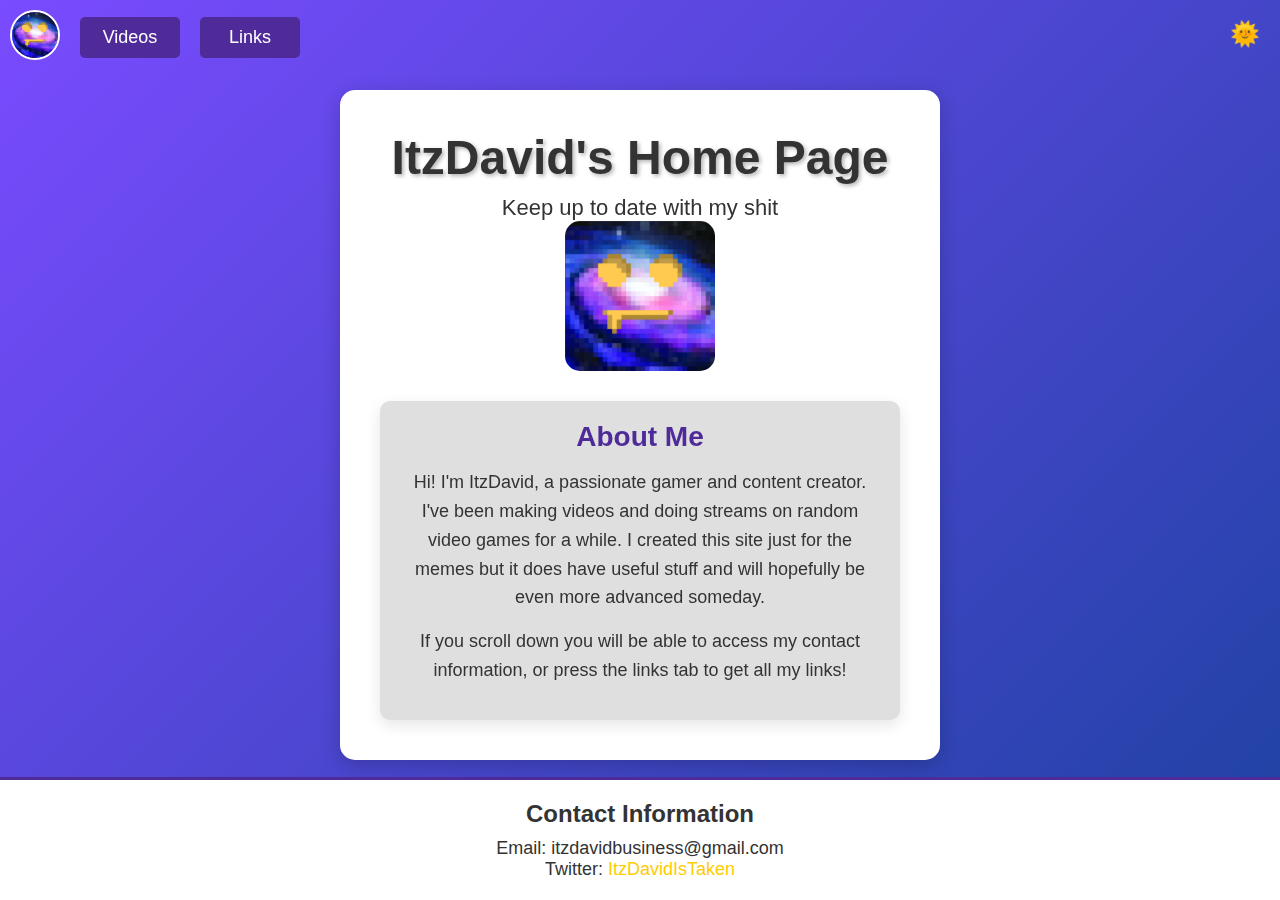
==== index.html @ 36ada043 "Update index.html" ====
<!DOCTYPE html>
<html lang="en">
<head>
    <meta charset="UTF-8">
    <meta name="viewport" content="width=device-width, initial-scale=1.0">
    <link rel="icon" href="static/images/pfp.png" type="image/png">
    <meta property="og:title" content="ItzDavid's Home Page">
    <meta property="og:description" content="Keep up to date with my shit">
    <meta property="og:image" content="https://itzdavidwastaken.github.io/static/images/banner.png">
    <meta property="og:url" content="https://itzdavidwastaken.github.io">
    <meta property="og:type" content="website">
    <meta property="og:site_name" content="ItzDavid's Page">
    <meta name="twitter:card" content="summary_large_image">
    <meta name="twitter:title" content="ItzDavid's Home Page">
    <meta name="twitter:description" content="Keep up to date with my shit">
    <meta name="twitter:image" content="https://itzdavidwastaken.github.io/static/images/banner.png">
    <meta name="twitter:url" content="https://itzdavidwastaken.github.io">
    <title>ItzDavid's Page</title>
    <link rel="stylesheet" href="static/css/style.css">
    <script src="static/js/script.js" defer></script>
</head>
<body>
    <!-- Ads on the left side -->
    <div class="ads-left">
        <script async src="https://pagead2.googlesyndication.com/pagead/js/adsbygoogle.js"></script>
        <ins class="adsbygoogle"
            style="display:block; width: 100px; height: 250px;"
            data-ad-client="ca-pub-6441751816587836"
            data-ad-slot="your-ad-slot-id"
            data-ad-format="auto"></ins>
        <script>
            (adsbygoogle = window.adsbygoogle || []).push({});
        </script>
    </div>

    <!-- Ads on the right side -->
    <div class="ads-right">
        <script async src="https://pagead2.googlesyndication.com/pagead/js/adsbygoogle.js"></script>
        <ins class="adsbygoogle"
            style="display:block; width: 100px; height: 250px;"
            data-ad-client="ca-pub-6441751816587836"
            data-ad-slot="your-ad-slot-id"
            data-ad-format="auto"></ins>
        <script>
            (adsbygoogle = window.adsbygoogle || []).push({});
        </script>
    </div>

    <div class="top-nav">
        <a href="/" class="home-button"><img src="static/images/pfp.png" alt="Home" class="home-image"></a>
        <a href="/videos" class="videos-button">Videos</a>
        <a href="/links" class="videos-button">Links</a>
    </div>
    <div class="container">
        <header>
            <h1>ItzDavid's Home Page</h1>
            <p>Keep up to date with my shit</p>
            <img src="static/images/banner.png" class="banner" alt="Banner Image">
        </header>
        <section class="about-me">
            <h2>About Me</h2>
            <p>Hi! I'm ItzDavid, a passionate gamer and content creator. I've been making videos and doing streams on random video games for a while. I created this site just for the memes but it does have useful stuff and will hopefully be even more advanced someday.</p>
            <p>If you scroll down you will be able to access my contact information, or press the links tab to get all my links!</p>
        </section>
    </div>
    <footer class="footer">
        <div class="contact-info">
            <h3>Contact Information</h3>
            <p>Email: itzdavidbusiness@gmail.com</p>
            <p>Twitter: <a href="https://twitter.com/ItzDavidIsTaken" target="_blank">ItzDavidIsTaken</a></p>
        </div>
    </footer>
    <button id="theme-toggle" onclick="toggleTheme()">🌙</button>
</body>
</html>
---- static/css/style.css ----
/* Reset some default styles */
* {
    margin: 0;
    padding: 0;
    box-sizing: border-box;
}

/* Body and main container */
body {
    font-family: 'Arial', sans-serif;
    background: linear-gradient(135deg, #7a4bff, #1d42a1);
    color: #333;
    display: flex;
    flex-direction: column;
    justify-content: center;
    align-items: center;
    height: 100vh;
    transition: background-color 0.3s ease, color 0.3s ease;
}

/* Dark mode styles */
body.dark-mode {
    color: #fff;
}

/* Main container styling */
.container {
    text-align: center;
    background-color: #fff;
    padding: 40px;
    border-radius: 15px;
    box-shadow: 0 5px 20px rgba(0, 0, 0, 0.2);
    width: 80%;
    max-width: 600px;
    backdrop-filter: blur(10px);
    margin-bottom: 50px;
}

/* Dark mode container */
body.dark-mode .container {
    background-color: #333;
}

/* Header styles */
header h1 {
    font-size: 48px;
    color: #333;
    margin-bottom: 10px;
    text-shadow: 2px 2px 4px rgba(0, 0, 0, 0.3);
}

header p {
    font-size: 22px;
    color: #333;
    margin-top: 10px;
}

/* Dark mode header */
body.dark-mode header h1,
body.dark-mode header p {
    color: #fff;
}

/* Banner image styling */
header img.banner {
    width: 150px;
    height: 150px;
    object-fit: cover;
    border-radius: 15px;
    margin-bottom: 20px;
    display: block;
    margin-left: auto;
    margin-right: auto;
}

/* Button styles */
.social-links button {
    background-color: #4f2a99;
    color: white;
    border: none;
    padding: 18px 30px;
    font-size: 20px;
    margin: 12px;
    cursor: pointer;
    border-radius: 10px;
    transition: background-color 0.3s ease, transform 0.2s;
    font-weight: bold;
}

.social-links button:hover {
    background-color: #6b3bd2;
    transform: scale(1.1);
}

/* Toggle Button styles */
#theme-toggle {
    position: fixed;
    top: 20px;
    right: 20px;
    background-color: transparent;
    color: white;
    border: none;
    font-size: 24px;
    cursor: pointer;
    z-index: 1000;
    transition: color 0.3s ease;
}

body.dark-mode #theme-toggle {
    color: #f4f4f4;
}

/* Navigation buttons at the top */
.top-nav {
    position: fixed;
    top: 0;
    left: 0;
    display: flex;
    align-items: center;
    gap: 20px;
    z-index: 1000;
    padding: 10px;
}

/* Home button */
.home-button {
    display: inline-block;
}

/* Home image inside the button */
.home-image {
    width: 50px;
    height: 50px;
    border-radius: 50%;
    border: 2px solid #fff;
    transition: transform 0.3s ease;
}

.home-image:hover {
    transform: scale(1.1);
}

/* Style for Videos and Links buttons */
.videos-button {
    font-size: 18px;
    color: #fff;
    text-decoration: none;
    background-color: #4f2a99;
    padding: 10px 20px;
    border-radius: 5px;
    transition: background-color 0.3s ease;
    display: flex;
    justify-content: center;
    align-items: center;
    width: 100px;
    text-align: center;
}

.videos-button:hover {
    background-color: #6b3bd2;
}

/* About Me Section Styling */
.about-me {
    margin-top: 30px;
    padding: 20px;
    background-color: #dfdfdf;
    border-radius: 10px;
    box-shadow: 0 5px 15px rgba(0, 0, 0, 0.1);
}

.about-me h2 {
    font-size: 28px;
    color: #4f2a99;
    margin-bottom: 15px;
}

.about-me p {
    font-size: 18px;
    line-height: 1.6;
    color: #333;
    margin-bottom: 15px;
}

/* Dark mode about-me section */
body.dark-mode .about-me {
    background-color: #444;
}

body.dark-mode .about-me h2,
body.dark-mode .about-me p {
    color: #fff;
}

/* Footer Styling */
.footer {
    width: 100%;
    background-color: #fff;
    color: #333;
    text-align: center;
    padding: 20px 0;
    margin-top: 20px;
    position: fixed;
    bottom: 0;
    left: 0;
    border-top: 3px solid #4f2a99;
}

/* Dark mode footer */
body.dark-mode .footer {
    background-color: #333;
    color: #fff;
    border-top: 3px solid #6b3bd2;
}

.footer .contact-info h3 {
    font-size: 24px;
    margin-bottom: 10px;
}

.footer .contact-info p {
    font-size: 18px;
}

.footer .contact-info a {
    color: #ffcc00;
    text-decoration: none;
}

.footer .contact-info a:hover {
    text-decoration: underline;
}

/* Ads on the left and right edges - Small size */
.ads-left, .ads-right {
    position: fixed;
    top: 50%;
    transform: translateY(-50%);
    z-index: 1000;
    display: block;
    width: 100px; /* Small ad width */
    height: 100px; /* Small ad height */
}

/* Left side ad */
.ads-left {
    left: 0;
    padding-left: 10px; /* Add space from the edge */
}

/* Right side ad */
.ads-right {
    right: 0;
    padding-right: 10px; /* Add space from the edge */
}

/* Mobile-friendly adjustments */
@media (max-width: 600px) {
    .container {
        width: 95%;
        padding: 20px;
    }

    header h1 {
        font-size: 32px;
    }

    header p {
        font-size: 18px;
    }

    .social-links button {
        padding: 12px 20px;
        font-size: 16px;
    }

    .about-me h2 {
        font-size: 24px;
    }

    .about-me p,
    .footer .contact-info p {
        font-size: 16px;
    }

    .videos-button {
        width: auto;
        padding: 8px 15px;
        font-size: 16px;
    }

    #theme-toggle {
        font-size: 20px;
        top: 10px;
        right: 10px;
    }

    .ads-left, .ads-right {
        width: 80px;  /* Smaller ad size for mobile */
        height: 80px; /* Smaller ad height for mobile */
    }
}
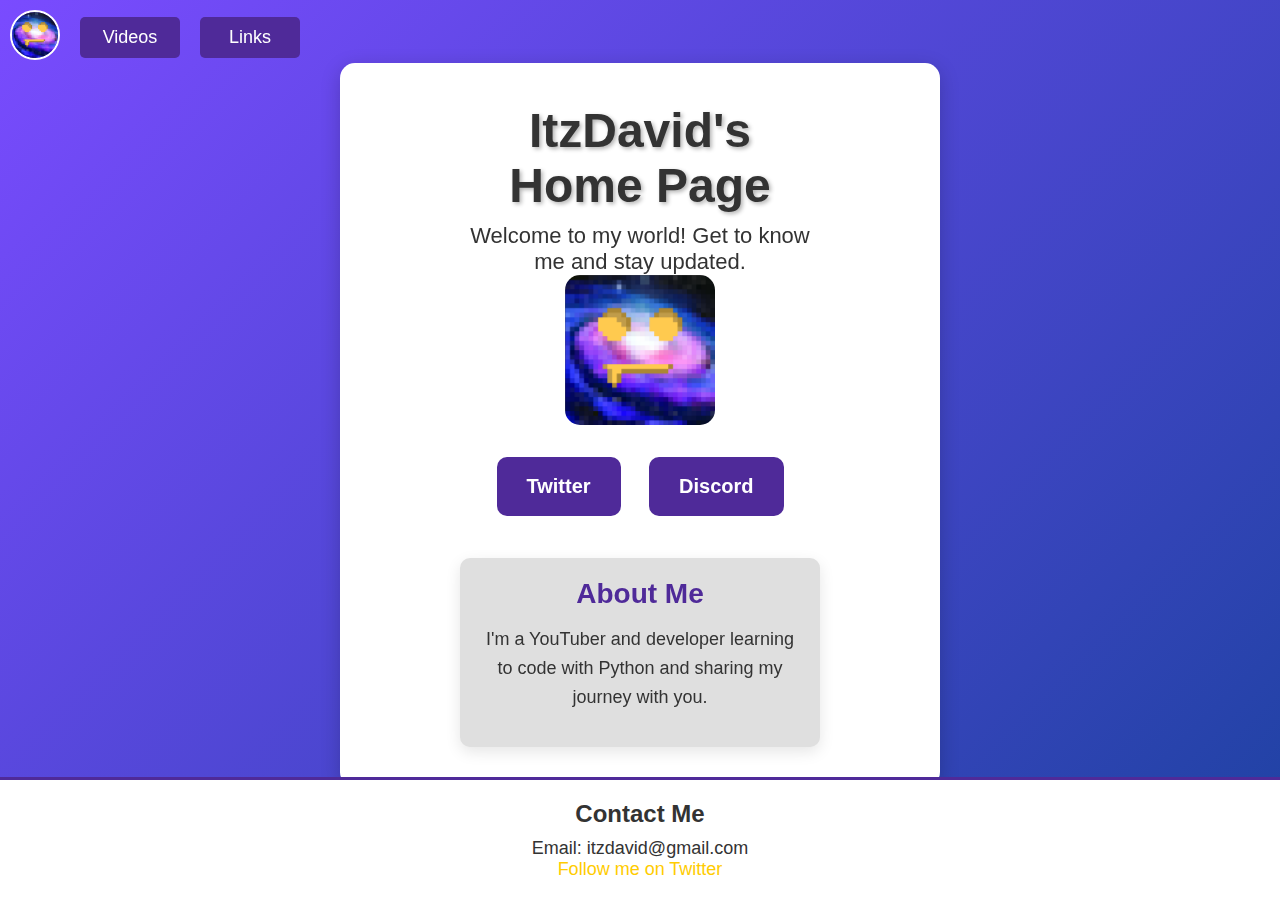
==== commit 2fc3b3ba: "Update index.html" ====
--- a/index.html
+++ b/index.html
@@ -5,14 +5,14 @@
     <meta name="viewport" content="width=device-width, initial-scale=1.0">
     <link rel="icon" href="static/images/pfp.png" type="image/png">
     <meta property="og:title" content="ItzDavid's Home Page">
-    <meta property="og:description" content="Keep up to date with my shit">
+    <meta property="og:description" content="Keep up to date with my stuff">
     <meta property="og:image" content="https://itzdavidwastaken.github.io/static/images/banner.png">
     <meta property="og:url" content="https://itzdavidwastaken.github.io">
     <meta property="og:type" content="website">
     <meta property="og:site_name" content="ItzDavid's Page">
     <meta name="twitter:card" content="summary_large_image">
     <meta name="twitter:title" content="ItzDavid's Home Page">
-    <meta name="twitter:description" content="Keep up to date with my shit">
+    <meta name="twitter:description" content="Keep up to date with my stuff">
     <meta name="twitter:image" content="https://itzdavidwastaken.github.io/static/images/banner.png">
     <meta name="twitter:url" content="https://itzdavidwastaken.github.io">
     <title>ItzDavid's Page</title>
@@ -20,32 +20,6 @@
     <script src="static/js/script.js" defer></script>
 </head>
 <body>
-    <!-- Ads on the left side -->
-    <div class="ads-left">
-        <script async src="https://pagead2.googlesyndication.com/pagead/js/adsbygoogle.js"></script>
-        <ins class="adsbygoogle"
-            style="display:block; width: 100px; height: 250px;"
-            data-ad-client="ca-pub-6441751816587836"
-            data-ad-slot="your-ad-slot-id"
-            data-ad-format="auto"></ins>
-        <script>
-            (adsbygoogle = window.adsbygoogle || []).push({});
-        </script>
-    </div>
-
-    <!-- Ads on the right side -->
-    <div class="ads-right">
-        <script async src="https://pagead2.googlesyndication.com/pagead/js/adsbygoogle.js"></script>
-        <ins class="adsbygoogle"
-            style="display:block; width: 100px; height: 250px;"
-            data-ad-client="ca-pub-6441751816587836"
-            data-ad-slot="your-ad-slot-id"
-            data-ad-format="auto"></ins>
-        <script>
-            (adsbygoogle = window.adsbygoogle || []).push({});
-        </script>
-    </div>
-
     <div class="top-nav">
         <a href="/" class="home-button"><img src="static/images/pfp.png" alt="Home" class="home-image"></a>
         <a href="/videos" class="videos-button">Videos</a>
@@ -54,22 +28,46 @@
     <div class="container">
         <header>
             <h1>ItzDavid's Home Page</h1>
-            <p>Keep up to date with my shit</p>
-            <img src="static/images/banner.png" class="banner" alt="Banner Image">
+            <p>Welcome to my world! Get to know me and stay updated.</p>
+            <img src="static/images/banner.png" alt="Banner" class="banner">
         </header>
-        <section class="about-me">
+        <div class="social-links">
+            <button onclick="window.location.href='https://twitter.com/ItzDavidIsTaken'">Twitter</button>
+            <button onclick="window.location.href='https://discord.gg/6qrRdQydvA'">Discord</button>
+        </div>
+        <div class="about-me">
             <h2>About Me</h2>
-            <p>Hi! I'm ItzDavid, a passionate gamer and content creator. I've been making videos and doing streams on random video games for a while. I created this site just for the memes but it does have useful stuff and will hopefully be even more advanced someday.</p>
-            <p>If you scroll down you will be able to access my contact information, or press the links tab to get all my links!</p>
-        </section>
+            <p>I'm a YouTuber and developer learning to code with Python and sharing my journey with you.</p>
+        </div>
     </div>
-    <footer class="footer">
+    <div class="footer">
         <div class="contact-info">
-            <h3>Contact Information</h3>
-            <p>Email: itzdavidbusiness@gmail.com</p>
-            <p>Twitter: <a href="https://twitter.com/ItzDavidIsTaken" target="_blank">ItzDavidIsTaken</a></p>
+            <h3>Contact Me</h3>
+            <p>Email: itzdavid@gmail.com</p>
+            <p><a href="https://twitter.com/ItzDavidIsTaken" target="_blank">Follow me on Twitter</a></p>
         </div>
-    </footer>
-    <button id="theme-toggle" onclick="toggleTheme()">🌙</button>
+    </div>
+    <!-- Left-side Ad -->
+    <div class="ad-left">
+        <script async src="https://pagead2.googlesyndication.com/pagead/js/adsbygoogle.js"></script>
+        <ins class="adsbygoogle"
+            style="display:block; width:100px; height:100vh;"
+            data-ad-client="ca-pub-XXXXXX"
+            data-ad-slot="XXXXXX"></ins>
+        <script>
+            (adsbygoogle = window.adsbygoogle || []).push({});
+        </script>
+    </div>
+    <!-- Right-side Ad -->
+    <div class="ad-right">
+        <script async src="https://pagead2.googlesyndication.com/pagead/js/adsbygoogle.js"></script>
+        <ins class="adsbygoogle"
+            style="display:block; width:100px; height:100vh;"
+            data-ad-client="ca-pub-XXXXXX"
+            data-ad-slot="XXXXXX"></ins>
+        <script>
+            (adsbygoogle = window.adsbygoogle || []).push({});
+        </script>
+    </div>
 </body>
 </html>
--- a/static/css/style.css
+++ b/static/css/style.css
@@ -34,6 +34,8 @@
     max-width: 600px;
     backdrop-filter: blur(10px);
     margin-bottom: 50px;
+    padding-left: 120px; /* Space for left ad */
+    padding-right: 120px; /* Space for right ad */
 }
 
 /* Dark mode container */
@@ -231,29 +233,6 @@
     text-decoration: underline;
 }
 
-/* Ads on the left and right edges - Small size */
-.ads-left, .ads-right {
-    position: fixed;
-    top: 50%;
-    transform: translateY(-50%);
-    z-index: 1000;
-    display: block;
-    width: 100px; /* Small ad width */
-    height: 100px; /* Small ad height */
-}
-
-/* Left side ad */
-.ads-left {
-    left: 0;
-    padding-left: 10px; /* Add space from the edge */
-}
-
-/* Right side ad */
-.ads-right {
-    right: 0;
-    padding-right: 10px; /* Add space from the edge */
-}
-
 /* Mobile-friendly adjustments */
 @media (max-width: 600px) {
     .container {
@@ -294,9 +273,21 @@
         top: 10px;
         right: 10px;
     }
-
-    .ads-left, .ads-right {
-        width: 80px;  /* Smaller ad size for mobile */
-        height: 80px; /* Smaller ad height for mobile */
-    }
-}
+}
+
+/* Ad positioning */
+.ad-left, .ad-right {
+    position: fixed;
+    top: 0;
+    width: 100px;
+    height: 100vh;
+    z-index: 9999;
+}
+
+.ad-left {
+    left: 0;
+}
+
+.ad-right {
+    right: 0;
+}
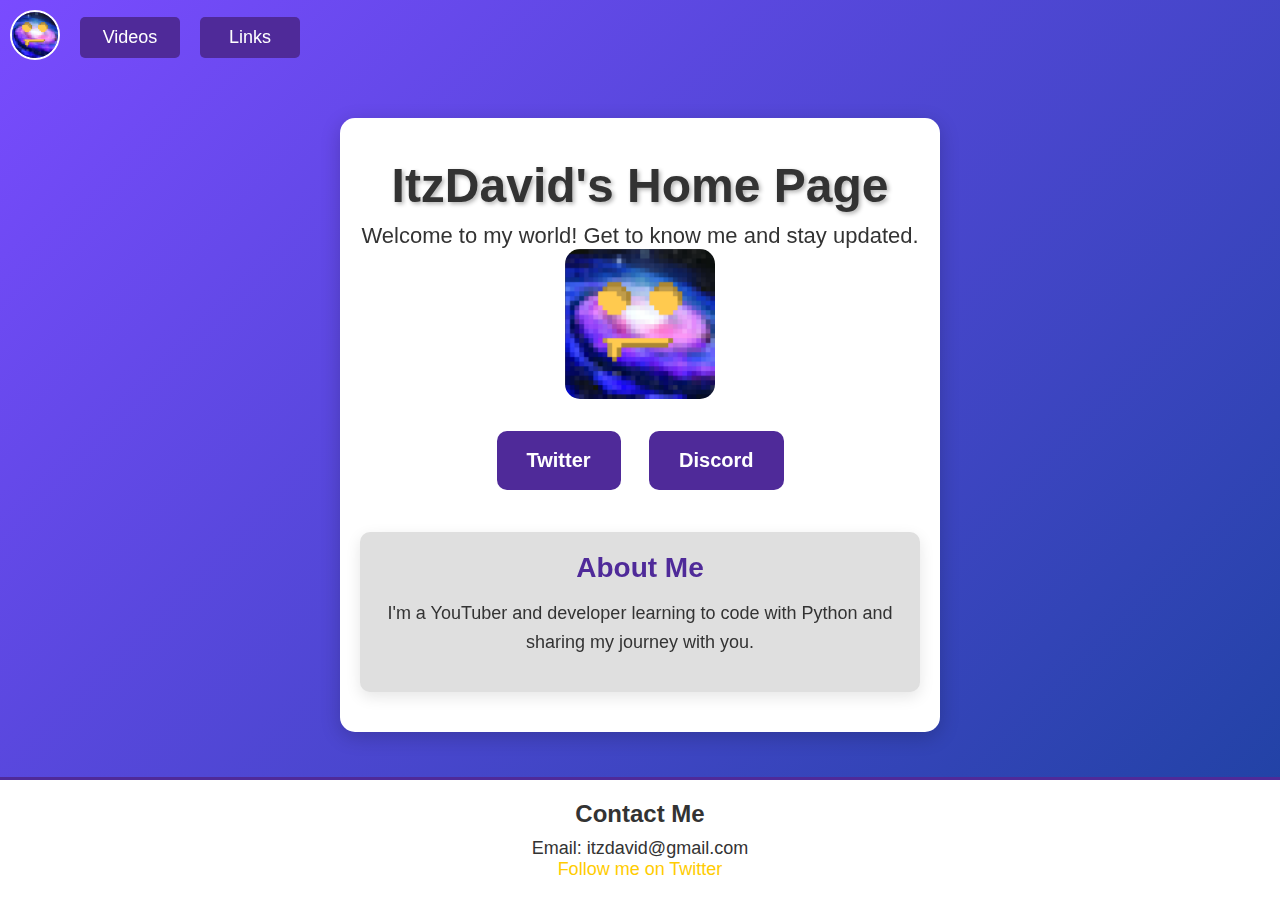
==== commit b308e57b: "Update index.html" ====
--- a/index.html
+++ b/index.html
@@ -47,27 +47,5 @@
             <p><a href="https://twitter.com/ItzDavidIsTaken" target="_blank">Follow me on Twitter</a></p>
         </div>
     </div>
-    <!-- Left-side Ad -->
-    <div class="ad-left">
-        <script async src="https://pagead2.googlesyndication.com/pagead/js/adsbygoogle.js"></script>
-        <ins class="adsbygoogle"
-            style="display:block; width:100px; height:100vh;"
-            data-ad-client="ca-pub-XXXXXX"
-            data-ad-slot="XXXXXX"></ins>
-        <script>
-            (adsbygoogle = window.adsbygoogle || []).push({});
-        </script>
-    </div>
-    <!-- Right-side Ad -->
-    <div class="ad-right">
-        <script async src="https://pagead2.googlesyndication.com/pagead/js/adsbygoogle.js"></script>
-        <ins class="adsbygoogle"
-            style="display:block; width:100px; height:100vh;"
-            data-ad-client="ca-pub-XXXXXX"
-            data-ad-slot="XXXXXX"></ins>
-        <script>
-            (adsbygoogle = window.adsbygoogle || []).push({});
-        </script>
-    </div>
 </body>
 </html>
--- a/static/css/style.css
+++ b/static/css/style.css
@@ -15,6 +15,7 @@
     justify-content: center;
     align-items: center;
     height: 100vh;
+    overflow-x: hidden; /* Prevent horizontal overflow */
     transition: background-color 0.3s ease, color 0.3s ease;
 }
 
@@ -34,8 +35,10 @@
     max-width: 600px;
     backdrop-filter: blur(10px);
     margin-bottom: 50px;
-    padding-left: 120px; /* Space for left ad */
-    padding-right: 120px; /* Space for right ad */
+    position: relative;
+    z-index: 2; /* Ensure content is above ads */
+    padding-left: 20px; /* Adjusted padding for left ad */
+    padding-right: 20px; /* Adjusted padding for right ad */
 }
 
 /* Dark mode container */
@@ -281,7 +284,7 @@
     top: 0;
     width: 100px;
     height: 100vh;
-    z-index: 9999;
+    z-index: 1; /* Ads behind content */
 }
 
 .ad-left {
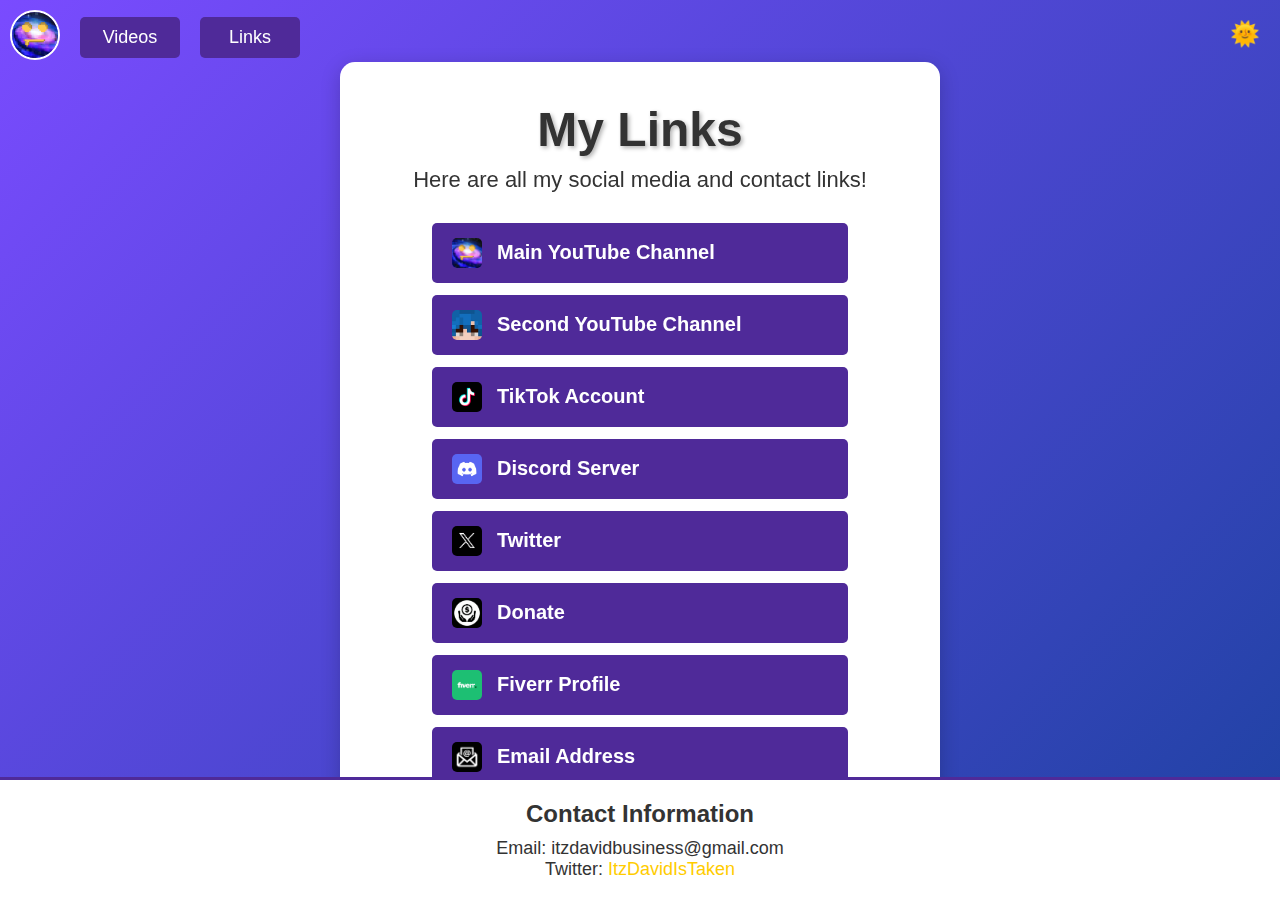
==== commit fd990546: "Update index.html" ====
--- a/index.html
+++ b/index.html
@@ -3,49 +3,97 @@
 <head>
     <meta charset="UTF-8">
     <meta name="viewport" content="width=device-width, initial-scale=1.0">
-    <link rel="icon" href="static/images/pfp.png" type="image/png">
-    <meta property="og:title" content="ItzDavid's Home Page">
-    <meta property="og:description" content="Keep up to date with my stuff">
-    <meta property="og:image" content="https://itzdavidwastaken.github.io/static/images/banner.png">
-    <meta property="og:url" content="https://itzdavidwastaken.github.io">
-    <meta property="og:type" content="website">
-    <meta property="og:site_name" content="ItzDavid's Page">
-    <meta name="twitter:card" content="summary_large_image">
-    <meta name="twitter:title" content="ItzDavid's Home Page">
-    <meta name="twitter:description" content="Keep up to date with my stuff">
-    <meta name="twitter:image" content="https://itzdavidwastaken.github.io/static/images/banner.png">
-    <meta name="twitter:url" content="https://itzdavidwastaken.github.io">
-    <title>ItzDavid's Page</title>
-    <link rel="stylesheet" href="static/css/style.css">
+    <meta http-equiv="X-UA-Compatible" content="ie=edge">
+    <title>Links</title>
+    <link rel="stylesheet" href="static/css/links.css">
     <script src="static/js/script.js" defer></script>
 </head>
 <body>
     <div class="top-nav">
-        <a href="/" class="home-button"><img src="static/images/pfp.png" alt="Home" class="home-image"></a>
+        <a href="/" class="home-button">
+            <img src="static/images/pfp.png" alt="Home" class="home-image">
+        </a>
         <a href="/videos" class="videos-button">Videos</a>
         <a href="/links" class="videos-button">Links</a>
     </div>
+
+    <!-- Main Container -->
     <div class="container">
         <header>
-            <h1>ItzDavid's Home Page</h1>
-            <p>Welcome to my world! Get to know me and stay updated.</p>
-            <img src="static/images/banner.png" alt="Banner" class="banner">
+            <h1>My Links</h1>
+            <p>Here are all my social media and contact links!</p>
         </header>
-        <div class="social-links">
-            <button onclick="window.location.href='https://twitter.com/ItzDavidIsTaken'">Twitter</button>
-            <button onclick="window.location.href='https://discord.gg/6qrRdQydvA'">Discord</button>
-        </div>
-        <div class="about-me">
-            <h2>About Me</h2>
-            <p>I'm a YouTuber and developer learning to code with Python and sharing my journey with you.</p>
+
+        <!-- Links Section -->
+        <div class="links">
+            <a href="https://www.youtube.com/@Itz_David" class="link-button" target="_blank">
+                <img src="static/images/yt_icon1.png" alt="Main YouTube Channel">
+                Main YouTube Channel
+            </a>
+
+            <a href="https://www.youtube.com/@NinjaBend" class="link-button" target="_blank">
+                <img src="static/images/yt_icon2.png" alt="Second YouTube Channel">
+                Second YouTube Channel
+            </a>
+
+            <a href="https://www.tiktok.com/@1tzdav1d" class="link-button" target="_blank">
+                <img src="static/images/tiktok_icon.png" alt="TikTok Account">
+                TikTok Account
+            </a>
+
+            <a href="https://discord.gg/6qrRdQydvA" class="link-button" target="_blank">
+                <img src="static/images/discord_icon.png" alt="Discord Server">
+                Discord Server
+            </a>
+
+            <a href="https://twitter.com/ItzDavidIsTaken" class="link-button" target="_blank">
+                <img src="static/images/twitter_icon.png" alt="Twitter">
+                Twitter
+            </a>
+
+            <a href="https://streamelements.com/itz_david/tip" class="link-button" target="_blank">
+                <img src="static/images/donate_icon.png" alt="Donate">
+                Donate
+            </a>
+
+            <a href="https://www.fiverr.com/itzdavidistaken" class="link-button" target="_blank">
+                <img src="static/images/fiverr_icon.png" alt="Fiverr Profile">
+                Fiverr Profile
+            </a>
+
+            <a href="mailto:itzdavidbusiness@gmail.com" class="link-button" target="_blank">
+                <img src="static/images/email_icon.png" alt="Email Address">
+                Email Address
+            </a>
         </div>
     </div>
-    <div class="footer">
+
+    <!-- Footer -->
+    <footer class="footer">
         <div class="contact-info">
-            <h3>Contact Me</h3>
-            <p>Email: itzdavid@gmail.com</p>
-            <p><a href="https://twitter.com/ItzDavidIsTaken" target="_blank">Follow me on Twitter</a></p>
+            <h3>Contact Information</h3>
+            <p>Email: itzdavidbusiness@gmail.com</p>
+            <p>Twitter: <a href="https://twitter.com/ItzDavidIsTaken" target="_blank">ItzDavidIsTaken</a></p>
         </div>
-    </div>
+    </footer>
+
+    <!-- Theme Toggle Button -->
+    <button id="theme-toggle">🌙</button>
+
+    <!-- Dark Mode Toggle Script -->
+    <script>
+        const themeToggleButton = document.getElementById('theme-toggle');
+
+        themeToggleButton.addEventListener('click', () => {
+            document.body.classList.toggle('dark-mode');
+
+            // Change the icon based on the current theme
+            if (document.body.classList.contains('dark-mode')) {
+                themeToggleButton.textContent = '🌙☀️'; // Sun icon for light mode
+            } else {
+                themeToggleButton.textContent = '☀️'; // Moon icon for dark mode
+            }
+        });
+    </script>
 </body>
 </html>
--- a/static/css/links.css
+++ b/static/css/links.css
@@ -0,0 +1,243 @@
+/* Reset some default styles */
+* {
+    margin: 0;
+    padding: 0;
+    box-sizing: border-box;
+}
+
+/* Body and main container */
+body {
+    font-family: 'Arial', sans-serif;
+    background: linear-gradient(135deg, #7a4bff, #1d42a1);
+    color: #333;
+    display: flex;
+    flex-direction: column;
+    justify-content: center;
+    align-items: center;
+    height: 100vh;
+    transition: background-color 0.3s ease, color 0.3s ease;
+}
+
+/* Dark mode styles */
+body.dark-mode {
+    color: #fff;
+}
+
+/* Main container styling */
+.container {
+    text-align: center;
+    background-color: #fff;
+    padding: 40px;
+    border-radius: 15px;
+    box-shadow: 0 5px 20px rgba(0, 0, 0, 0.2);
+    width: 80%;
+    max-width: 600px;
+    backdrop-filter: blur(10px);
+}
+
+/* Dark mode container */
+body.dark-mode .container {
+    background-color: #333;
+}
+
+/* Header styles */
+header h1 {
+    font-size: 48px;
+    color: #333;
+    margin-bottom: 10px;
+    text-shadow: 2px 2px 4px rgba(0, 0, 0, 0.3);
+}
+
+header p {
+    font-size: 22px;
+    color: #333;
+    margin-top: 10px;
+}
+
+/* Dark mode header */
+body.dark-mode header h1,
+body.dark-mode header p {
+    color: #fff;
+}
+
+/* Links section styles */
+.links {
+    margin-top: 30px;
+}
+
+.link-button {
+    display: flex;
+    align-items: center;
+    background-color: #4f2a99;
+    color: white;
+    padding: 15px 20px;
+    font-size: 20px;
+    margin: 12px 0;
+    text-decoration: none;
+    border-radius: 5px;
+    transition: background-color 0.3s ease, transform 0.2s;
+    font-weight: bold;
+    width: 80%;
+    text-align: center;
+    margin-left: auto;
+    margin-right: auto;
+}
+
+.link-button img {
+    width: 30px;
+    height: 30px;
+    margin-right: 15px;
+    border-radius: 5px;
+}
+
+.link-button:hover {
+    background-color: #6b3bd2;
+    transform: scale(1.05);
+}
+
+/* Toggle Button styles */
+#theme-toggle {
+    position: fixed;
+    top: 20px;
+    right: 20px;
+    background-color: transparent;
+    color: white;
+    border: none;
+    font-size: 24px;
+    cursor: pointer;
+    z-index: 1000;
+    transition: color 0.3s ease;
+}
+
+body.dark-mode #theme-toggle {
+    color: #f4f4f4;
+}
+
+/* Navigation buttons at the top */
+.top-nav {
+    position: fixed;
+    top: 0;
+    left: 0;
+    display: flex;
+    align-items: center;
+    gap: 20px;
+    z-index: 1000;
+    padding: 10px;
+}
+
+.home-button {
+    display: inline-block;
+}
+
+.home-image {
+    width: 50px;
+    height: 50px;
+    border-radius: 50%;
+    border: 2px solid #fff;
+    transition: transform 0.3s ease;
+}
+
+.home-image:hover {
+    transform: scale(1.1);
+}
+
+.videos-button {
+    font-size: 18px;
+    color: #fff;
+    text-decoration: none;
+    background-color: #4f2a99;
+    padding: 10px 20px;
+    border-radius: 5px;
+    transition: background-color 0.3s ease;
+    display: flex;
+    justify-content: center;
+    align-items: center;
+    width: 100px;
+    text-align: center;
+}
+
+.videos-button:hover {
+    background-color: #6b3bd2;
+}
+
+/* Footer Styling */
+.footer {
+    width: 100%;
+    background-color: #fff;
+    color: #333;
+    text-align: center;
+    padding: 20px 0;
+    margin-top: 20px;
+    position: fixed;
+    bottom: 0;
+    left: 0;
+    border-top: 3px solid #4f2a99;
+}
+
+body.dark-mode .footer {
+    background-color: #333;
+    color: #fff;
+    border-top: 3px solid #6b3bd2;
+}
+
+.footer .contact-info h3 {
+    font-size: 24px;
+    margin-bottom: 10px;
+}
+
+.footer .contact-info p {
+    font-size: 18px;
+}
+
+.footer .contact-info a {
+    color: #ffcc00;
+    text-decoration: none;
+}
+
+.footer .contact-info a:hover {
+    text-decoration: underline;
+}
+
+/* Responsive adjustments for smaller screens */
+@media (max-width: 768px) {
+    .container {
+        width: 90%;
+        padding: 20px;
+    }
+
+    header h1 {
+        font-size: 32px;
+    }
+
+    header p {
+        font-size: 18px;
+    }
+
+    .link-button {
+        font-size: 18px;
+        padding: 10px 15px;
+        width: 90%;
+    }
+
+    .home-image {
+        width: 40px;
+        height: 40px;
+    }
+
+    .videos-button {
+        font-size: 16px;
+        width: 90px;
+    }
+
+    .footer .contact-info h3 {
+        font-size: 20px;
+    }
+
+    .footer .contact-info p {
+        font-size: 16px;
+    }
+
+    #theme-toggle {
+        font-size: 20px;
+    }
+}
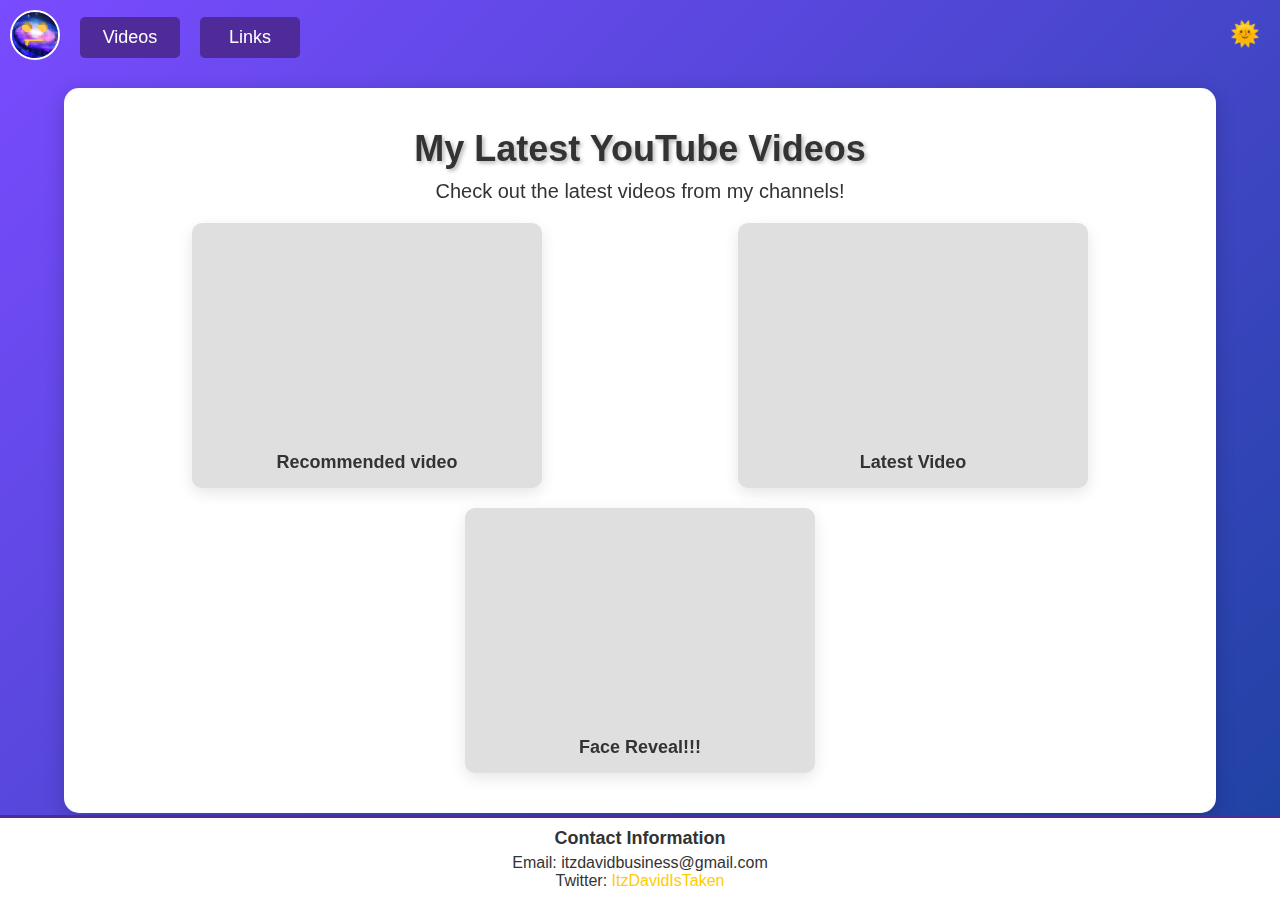
==== commit 1bce8fb4: "Update index.html" ====
--- a/index.html
+++ b/index.html
@@ -3,9 +3,8 @@
 <head>
     <meta charset="UTF-8">
     <meta name="viewport" content="width=device-width, initial-scale=1.0">
-    <meta http-equiv="X-UA-Compatible" content="ie=edge">
-    <title>Links</title>
-    <link rel="stylesheet" href="static/css/links.css">
+    <title>YouTube Video Previews</title>
+    <link rel="stylesheet" href="static/css/videos.css">
     <script src="static/js/script.js" defer></script>
 </head>
 <body>
@@ -14,57 +13,33 @@
             <img src="static/images/pfp.png" alt="Home" class="home-image">
         </a>
         <a href="/videos" class="videos-button">Videos</a>
-        <a href="/links" class="videos-button">Links</a>
+        <a href="/links" class="videos-button">Links</a> <!-- Same class as Videos button -->
     </div>
 
-    <!-- Main Container -->
     <div class="container">
         <header>
-            <h1>My Links</h1>
-            <p>Here are all my social media and contact links!</p>
+            <h1>My Latest YouTube Videos</h1>
+            <p>Check out the latest videos from my channels!</p>
         </header>
 
-        <!-- Links Section -->
-        <div class="links">
-            <a href="https://www.youtube.com/@Itz_David" class="link-button" target="_blank">
-                <img src="static/images/yt_icon1.png" alt="Main YouTube Channel">
-                Main YouTube Channel
-            </a>
+        <div class="video-gallery">
+            <!-- Embed YouTube videos -->
+            <div class="video-preview">
+                <iframe width="100%" height="315" src="https://www.youtube.com/embed/iHvkS-3k2Qo" title="Dumbest Game Ever?" frameborder="0" allow="accelerometer; autoplay; encrypted-media; gyroscope; picture-in-picture" allowfullscreen></iframe>
+                <h3>Recommended video</h3>
+            </div>
 
-            <a href="https://www.youtube.com/@NinjaBend" class="link-button" target="_blank">
-                <img src="static/images/yt_icon2.png" alt="Second YouTube Channel">
-                Second YouTube Channel
-            </a>
+            <div class="video-preview">
+                <iframe width="100%" height="315" src="https://www.youtube.com/embed/XNPT2dbyXj0" title="Most Recent Upload" frameborder="0" allow="accelerometer; autoplay; encrypted-media; gyroscope; picture-in-picture" allowfullscreen></iframe>
+                <h3>Latest Video</h3>
+            </div>
 
-            <a href="https://www.tiktok.com/@1tzdav1d" class="link-button" target="_blank">
-                <img src="static/images/tiktok_icon.png" alt="TikTok Account">
-                TikTok Account
-            </a>
-
-            <a href="https://discord.gg/6qrRdQydvA" class="link-button" target="_blank">
-                <img src="static/images/discord_icon.png" alt="Discord Server">
-                Discord Server
-            </a>
-
-            <a href="https://twitter.com/ItzDavidIsTaken" class="link-button" target="_blank">
-                <img src="static/images/twitter_icon.png" alt="Twitter">
-                Twitter
-            </a>
-
-            <a href="https://streamelements.com/itz_david/tip" class="link-button" target="_blank">
-                <img src="static/images/donate_icon.png" alt="Donate">
-                Donate
-            </a>
-
-            <a href="https://www.fiverr.com/itzdavidistaken" class="link-button" target="_blank">
-                <img src="static/images/fiverr_icon.png" alt="Fiverr Profile">
-                Fiverr Profile
-            </a>
-
-            <a href="mailto:itzdavidbusiness@gmail.com" class="link-button" target="_blank">
-                <img src="static/images/email_icon.png" alt="Email Address">
-                Email Address
-            </a>
+            <div class="video-preview">
+                <iframe width="100%" height="315" src="https://www.youtube.com/embed/kYAtqhcC72E" title="Face Reveal!!" frameborder="0" allow="accelerometer; autoplay; encrypted-media; gyroscope; picture-in-picture" allowfullscreen></iframe>
+                <h3>Face Reveal!!!</h3>
+            </div>
+            
+            <!-- Add more videos as needed -->
         </div>
     </div>
 
@@ -76,24 +51,23 @@
             <p>Twitter: <a href="https://twitter.com/ItzDavidIsTaken" target="_blank">ItzDavidIsTaken</a></p>
         </div>
     </footer>
-
-    <!-- Theme Toggle Button -->
-    <button id="theme-toggle">🌙</button>
+    
+    <!-- Toggle Button for Dark/Light Mode -->
+    <button id="theme-toggle" onclick="toggleTheme()">🌙</button>
 
     <!-- Dark Mode Toggle Script -->
     <script>
-        const themeToggleButton = document.getElementById('theme-toggle');
-
-        themeToggleButton.addEventListener('click', () => {
+        function toggleTheme() {
             document.body.classList.toggle('dark-mode');
 
             // Change the icon based on the current theme
+            const themeToggleButton = document.getElementById('theme-toggle');
             if (document.body.classList.contains('dark-mode')) {
                 themeToggleButton.textContent = '🌙☀️'; // Sun icon for light mode
             } else {
                 themeToggleButton.textContent = '☀️'; // Moon icon for dark mode
             }
-        });
+        }
     </script>
 </body>
 </html>
--- a/static/css/videos.css
+++ b/static/css/videos.css
@@ -0,0 +1,244 @@
+/* Reset some default styles */
+* {
+    margin: 0;
+    padding: 0;
+    box-sizing: border-box;
+}
+
+/* Body and main container */
+body {
+    font-family: 'Arial', sans-serif;
+    background: linear-gradient(135deg, #7a4bff, #1d42a1); /* Purple gradient */
+    color: #333; /* Default dark gray text for light mode */
+    display: flex;
+    justify-content: center;
+    align-items: center;
+    height: 100vh;
+    position: relative; /* Allows positioning of buttons */
+    transition: background-color 0.3s ease, color 0.3s ease;
+}
+
+/* Dark mode styles */
+body.dark-mode {
+    color: #fff; /* White text in dark mode */
+}
+
+/* Main container styling */
+.container {
+    text-align: center;
+    background-color: #fff;
+    padding: 40px;
+    border-radius: 15px;
+    box-shadow: 0 5px 20px rgba(0, 0, 0, 0.2);
+    width: 90%;
+    max-width: 1200px; /* Adjust max width for larger screens */
+    backdrop-filter: blur(10px);
+    margin: 20px;
+}
+
+/* Dark mode container */
+body.dark-mode .container {
+    background-color: #333;
+}
+
+/* Header styles */
+header h1 {
+    font-size: 36px;
+    color: #333;
+    margin-bottom: 10px;
+    text-shadow: 2px 2px 4px rgba(0, 0, 0, 0.3);
+}
+
+header p {
+    font-size: 20px;
+    color: #333;
+    margin-top: 10px;
+}
+
+/* Dark mode header */
+body.dark-mode header h1,
+body.dark-mode header p {
+    color: #fff;
+}
+
+/* Video Gallery Section */
+.video-gallery {
+    display: flex;
+    flex-wrap: wrap;
+    justify-content: space-around;
+    gap: 20px;
+    margin-top: 20px;
+}
+
+/* Video preview styling */
+.video-preview {
+    width: calc(100% - 20px);
+    max-width: 350px;
+    background-color: #dfdfdf;
+    padding: 15px;
+    border-radius: 10px;
+    box-shadow: 0 5px 15px rgba(0, 0, 0, 0.1);
+    transition: transform 0.3s ease;
+}
+
+.video-preview iframe {
+    border-radius: 10px;
+    width: 100%;
+    height: 200px; /* Reduced height for mobile */
+}
+
+.video-preview h3 {
+    font-size: 18px;
+    margin-top: 10px;
+    color: #333;
+}
+
+/* Dark mode video preview */
+body.dark-mode .video-preview {
+    background-color: #444;
+}
+
+body.dark-mode .video-preview h3 {
+    color: #fff;
+}
+
+/* Navigation buttons at the top */
+.top-nav {
+    position: fixed;
+    top: 0;
+    left: 0;
+    display: flex;
+    align-items: center;
+    gap: 20px;
+    z-index: 1000;
+    padding: 10px;
+}
+
+/* Home button */
+.home-button {
+    display: inline-block;
+}
+
+/* Home image inside the button */
+.home-image {
+    width: 50px;
+    height: 50px;
+    border-radius: 50%;
+    border: 2px solid #fff;
+    transition: transform 0.3s ease;
+}
+
+.home-image:hover {
+    transform: scale(1.1);
+}
+
+/* Style for Videos and Links buttons */
+.videos-button {
+    font-size: 18px;
+    color: #fff;
+    text-decoration: none;
+    background-color: #4f2a99;
+    padding: 10px 20px;
+    border-radius: 5px;
+    transition: background-color 0.3s ease;
+    display: flex;
+    justify-content: center;
+    align-items: center;
+    width: 100px;
+    text-align: center;
+}
+
+.videos-button:hover {
+    background-color: #6b3bd2;
+}
+
+/* Toggle Button styles */
+#theme-toggle {
+    position: fixed;
+    top: 20px;
+    right: 20px;
+    background-color: transparent;
+    color: white;
+    border: none;
+    font-size: 24px;
+    cursor: pointer;
+    z-index: 1000;
+    transition: color 0.3s ease;
+}
+
+body.dark-mode #theme-toggle {
+    color: #f4f4f4;
+}
+
+/* Footer Styling */
+.footer {
+    width: 100%;
+    background-color: #fff;
+    color: #333;
+    text-align: center;
+    padding: 10px 0;
+    position: fixed;
+    bottom: 0;
+    left: 0;
+    border-top: 3px solid #4f2a99;
+}
+
+/* Dark mode footer */
+body.dark-mode .footer {
+    background-color: #333;
+    color: #fff;
+    border-top: 3px solid #6b3bd2;
+}
+
+.footer .contact-info h3 {
+    font-size: 18px;
+    margin-bottom: 5px;
+}
+
+.footer .contact-info p {
+    font-size: 16px;
+}
+
+.footer .contact-info a {
+    color: #ffcc00;
+    text-decoration: none;
+}
+
+.footer .contact-info a:hover {
+    text-decoration: underline;
+}
+
+/* Responsive adjustments */
+@media (max-width: 768px) {
+    header h1 {
+        font-size: 32px;
+    }
+
+    header p {
+        font-size: 18px;
+    }
+
+    .container {
+        width: 95%;
+        padding: 20px;
+    }
+
+    .video-preview iframe {
+        height: 180px;
+    }
+
+    .videos-button {
+        width: auto;
+        padding: 8px 15px;
+        font-size: 16px;
+    }
+
+    #theme-toggle {
+        font-size: 20px;
+    }
+
+    .footer .contact-info h3,
+    .footer .contact-info p {
+        font-size: 14px;
+    }
+}
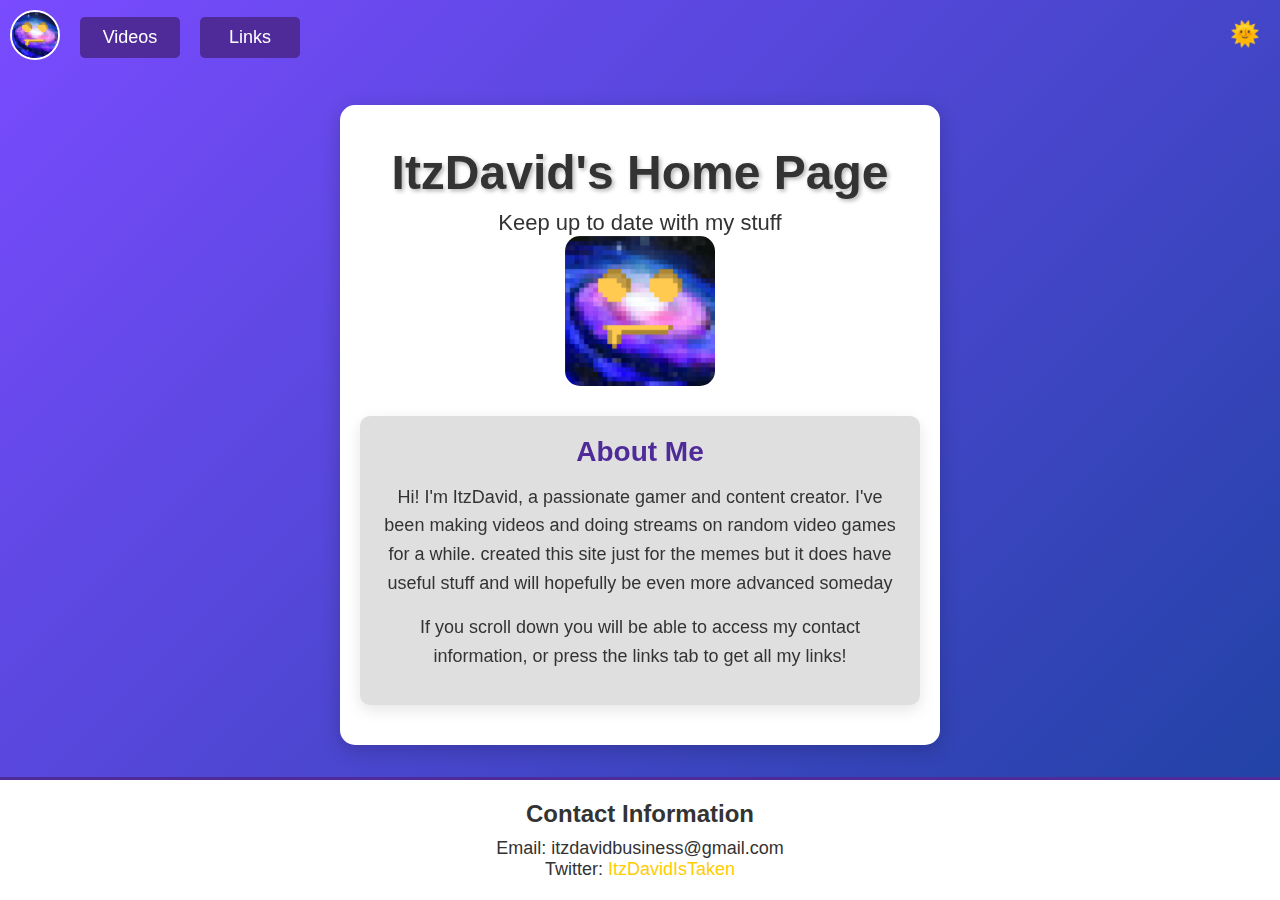
==== commit 3b8c3535: "Update index.html" ====
--- a/index.html
+++ b/index.html
@@ -3,8 +3,8 @@
 <head>
     <meta charset="UTF-8">
     <meta name="viewport" content="width=device-width, initial-scale=1.0">
-    <title>YouTube Video Previews</title>
-    <link rel="stylesheet" href="static/css/videos.css">
+    <title>ItzDavid's Page</title>
+    <link rel="stylesheet" href="static/css/style.css">
     <script src="static/js/script.js" defer></script>
 </head>
 <body>
@@ -15,32 +15,21 @@
         <a href="/videos" class="videos-button">Videos</a>
         <a href="/links" class="videos-button">Links</a> <!-- Same class as Videos button -->
     </div>
-
+    
     <div class="container">
         <header>
-            <h1>My Latest YouTube Videos</h1>
-            <p>Check out the latest videos from my channels!</p>
+            <h1>ItzDavid's Home Page</h1>
+            <p>Keep up to date with my stuff</p>
+            <img src="static/images/banner.png" class="banner" alt="Banner Image">
         </header>
 
-        <div class="video-gallery">
-            <!-- Embed YouTube videos -->
-            <div class="video-preview">
-                <iframe width="100%" height="315" src="https://www.youtube.com/embed/iHvkS-3k2Qo" title="Dumbest Game Ever?" frameborder="0" allow="accelerometer; autoplay; encrypted-media; gyroscope; picture-in-picture" allowfullscreen></iframe>
-                <h3>Recommended video</h3>
-            </div>
-
-            <div class="video-preview">
-                <iframe width="100%" height="315" src="https://www.youtube.com/embed/XNPT2dbyXj0" title="Most Recent Upload" frameborder="0" allow="accelerometer; autoplay; encrypted-media; gyroscope; picture-in-picture" allowfullscreen></iframe>
-                <h3>Latest Video</h3>
-            </div>
-
-            <div class="video-preview">
-                <iframe width="100%" height="315" src="https://www.youtube.com/embed/kYAtqhcC72E" title="Face Reveal!!" frameborder="0" allow="accelerometer; autoplay; encrypted-media; gyroscope; picture-in-picture" allowfullscreen></iframe>
-                <h3>Face Reveal!!!</h3>
-            </div>
-            
-            <!-- Add more videos as needed -->
-        </div>
+        <section class="about-me">
+            <h2>About Me</h2>
+            <p>Hi! I'm ItzDavid, a passionate gamer and content creator. I've been making videos and doing streams on random video games for a while.
+                created this site just for the memes but it does have useful stuff and will hopefully be even more advanced someday
+            </p>
+            <p>If you scroll down you will be able to access my contact information, or press the links tab to get all my links!</p>
+        </section>
     </div>
 
     <!-- Footer -->
@@ -51,8 +40,8 @@
             <p>Twitter: <a href="https://twitter.com/ItzDavidIsTaken" target="_blank">ItzDavidIsTaken</a></p>
         </div>
     </footer>
-    
-    <!-- Toggle Button for Dark/Light Mode -->
+
+    <!-- Theme Toggle Button -->
     <button id="theme-toggle" onclick="toggleTheme()">🌙</button>
 
     <!-- Dark Mode Toggle Script -->
--- a/static/css/style.css
+++ b/static/css/style.css
@@ -0,0 +1,296 @@
+/* Reset some default styles */
+* {
+    margin: 0;
+    padding: 0;
+    box-sizing: border-box;
+}
+
+/* Body and main container */
+body {
+    font-family: 'Arial', sans-serif;
+    background: linear-gradient(135deg, #7a4bff, #1d42a1);
+    color: #333;
+    display: flex;
+    flex-direction: column;
+    justify-content: center;
+    align-items: center;
+    height: 100vh;
+    overflow-x: hidden; /* Prevent horizontal overflow */
+    transition: background-color 0.3s ease, color 0.3s ease;
+}
+
+/* Dark mode styles */
+body.dark-mode {
+    color: #fff;
+}
+
+/* Main container styling */
+.container {
+    text-align: center;
+    background-color: #fff;
+    padding: 40px;
+    border-radius: 15px;
+    box-shadow: 0 5px 20px rgba(0, 0, 0, 0.2);
+    width: 80%;
+    max-width: 600px;
+    backdrop-filter: blur(10px);
+    margin-bottom: 50px;
+    position: relative;
+    z-index: 2; /* Ensure content is above ads */
+    padding-left: 20px; /* Adjusted padding for left ad */
+    padding-right: 20px; /* Adjusted padding for right ad */
+}
+
+/* Dark mode container */
+body.dark-mode .container {
+    background-color: #333;
+}
+
+/* Header styles */
+header h1 {
+    font-size: 48px;
+    color: #333;
+    margin-bottom: 10px;
+    text-shadow: 2px 2px 4px rgba(0, 0, 0, 0.3);
+}
+
+header p {
+    font-size: 22px;
+    color: #333;
+    margin-top: 10px;
+}
+
+/* Dark mode header */
+body.dark-mode header h1,
+body.dark-mode header p {
+    color: #fff;
+}
+
+/* Banner image styling */
+header img.banner {
+    width: 150px;
+    height: 150px;
+    object-fit: cover;
+    border-radius: 15px;
+    margin-bottom: 20px;
+    display: block;
+    margin-left: auto;
+    margin-right: auto;
+}
+
+/* Button styles */
+.social-links button {
+    background-color: #4f2a99;
+    color: white;
+    border: none;
+    padding: 18px 30px;
+    font-size: 20px;
+    margin: 12px;
+    cursor: pointer;
+    border-radius: 10px;
+    transition: background-color 0.3s ease, transform 0.2s;
+    font-weight: bold;
+}
+
+.social-links button:hover {
+    background-color: #6b3bd2;
+    transform: scale(1.1);
+}
+
+/* Toggle Button styles */
+#theme-toggle {
+    position: fixed;
+    top: 20px;
+    right: 20px;
+    background-color: transparent;
+    color: white;
+    border: none;
+    font-size: 24px;
+    cursor: pointer;
+    z-index: 1000;
+    transition: color 0.3s ease;
+}
+
+body.dark-mode #theme-toggle {
+    color: #f4f4f4;
+}
+
+/* Navigation buttons at the top */
+.top-nav {
+    position: fixed;
+    top: 0;
+    left: 0;
+    display: flex;
+    align-items: center;
+    gap: 20px;
+    z-index: 1000;
+    padding: 10px;
+}
+
+/* Home button */
+.home-button {
+    display: inline-block;
+}
+
+/* Home image inside the button */
+.home-image {
+    width: 50px;
+    height: 50px;
+    border-radius: 50%;
+    border: 2px solid #fff;
+    transition: transform 0.3s ease;
+}
+
+.home-image:hover {
+    transform: scale(1.1);
+}
+
+/* Style for Videos and Links buttons */
+.videos-button {
+    font-size: 18px;
+    color: #fff;
+    text-decoration: none;
+    background-color: #4f2a99;
+    padding: 10px 20px;
+    border-radius: 5px;
+    transition: background-color 0.3s ease;
+    display: flex;
+    justify-content: center;
+    align-items: center;
+    width: 100px;
+    text-align: center;
+}
+
+.videos-button:hover {
+    background-color: #6b3bd2;
+}
+
+/* About Me Section Styling */
+.about-me {
+    margin-top: 30px;
+    padding: 20px;
+    background-color: #dfdfdf;
+    border-radius: 10px;
+    box-shadow: 0 5px 15px rgba(0, 0, 0, 0.1);
+}
+
+.about-me h2 {
+    font-size: 28px;
+    color: #4f2a99;
+    margin-bottom: 15px;
+}
+
+.about-me p {
+    font-size: 18px;
+    line-height: 1.6;
+    color: #333;
+    margin-bottom: 15px;
+}
+
+/* Dark mode about-me section */
+body.dark-mode .about-me {
+    background-color: #444;
+}
+
+body.dark-mode .about-me h2,
+body.dark-mode .about-me p {
+    color: #fff;
+}
+
+/* Footer Styling */
+.footer {
+    width: 100%;
+    background-color: #fff;
+    color: #333;
+    text-align: center;
+    padding: 20px 0;
+    margin-top: 20px;
+    position: fixed;
+    bottom: 0;
+    left: 0;
+    border-top: 3px solid #4f2a99;
+}
+
+/* Dark mode footer */
+body.dark-mode .footer {
+    background-color: #333;
+    color: #fff;
+    border-top: 3px solid #6b3bd2;
+}
+
+.footer .contact-info h3 {
+    font-size: 24px;
+    margin-bottom: 10px;
+}
+
+.footer .contact-info p {
+    font-size: 18px;
+}
+
+.footer .contact-info a {
+    color: #ffcc00;
+    text-decoration: none;
+}
+
+.footer .contact-info a:hover {
+    text-decoration: underline;
+}
+
+/* Mobile-friendly adjustments */
+@media (max-width: 600px) {
+    .container {
+        width: 95%;
+        padding: 20px;
+    }
+
+    header h1 {
+        font-size: 32px;
+    }
+
+    header p {
+        font-size: 18px;
+    }
+
+    .social-links button {
+        padding: 12px 20px;
+        font-size: 16px;
+    }
+
+    .about-me h2 {
+        font-size: 24px;
+    }
+
+    .about-me p,
+    .footer .contact-info p {
+        font-size: 16px;
+    }
+
+    .videos-button {
+        width: auto;
+        padding: 8px 15px;
+        font-size: 16px;
+    }
+
+    #theme-toggle {
+        font-size: 20px;
+        top: 10px;
+        right: 10px;
+    }
+}
+
+/* Ad positioning */
+.ad-left, .ad-right {
+    position: fixed;
+    top: 0;
+    width: 100px;
+    height: 100vh;
+    z-index: 1; /* Ads behind content */
+}
+
+.ad-left {
+    left: 0;
+}
+
+.ad-right {
+    right: 0;
+}
